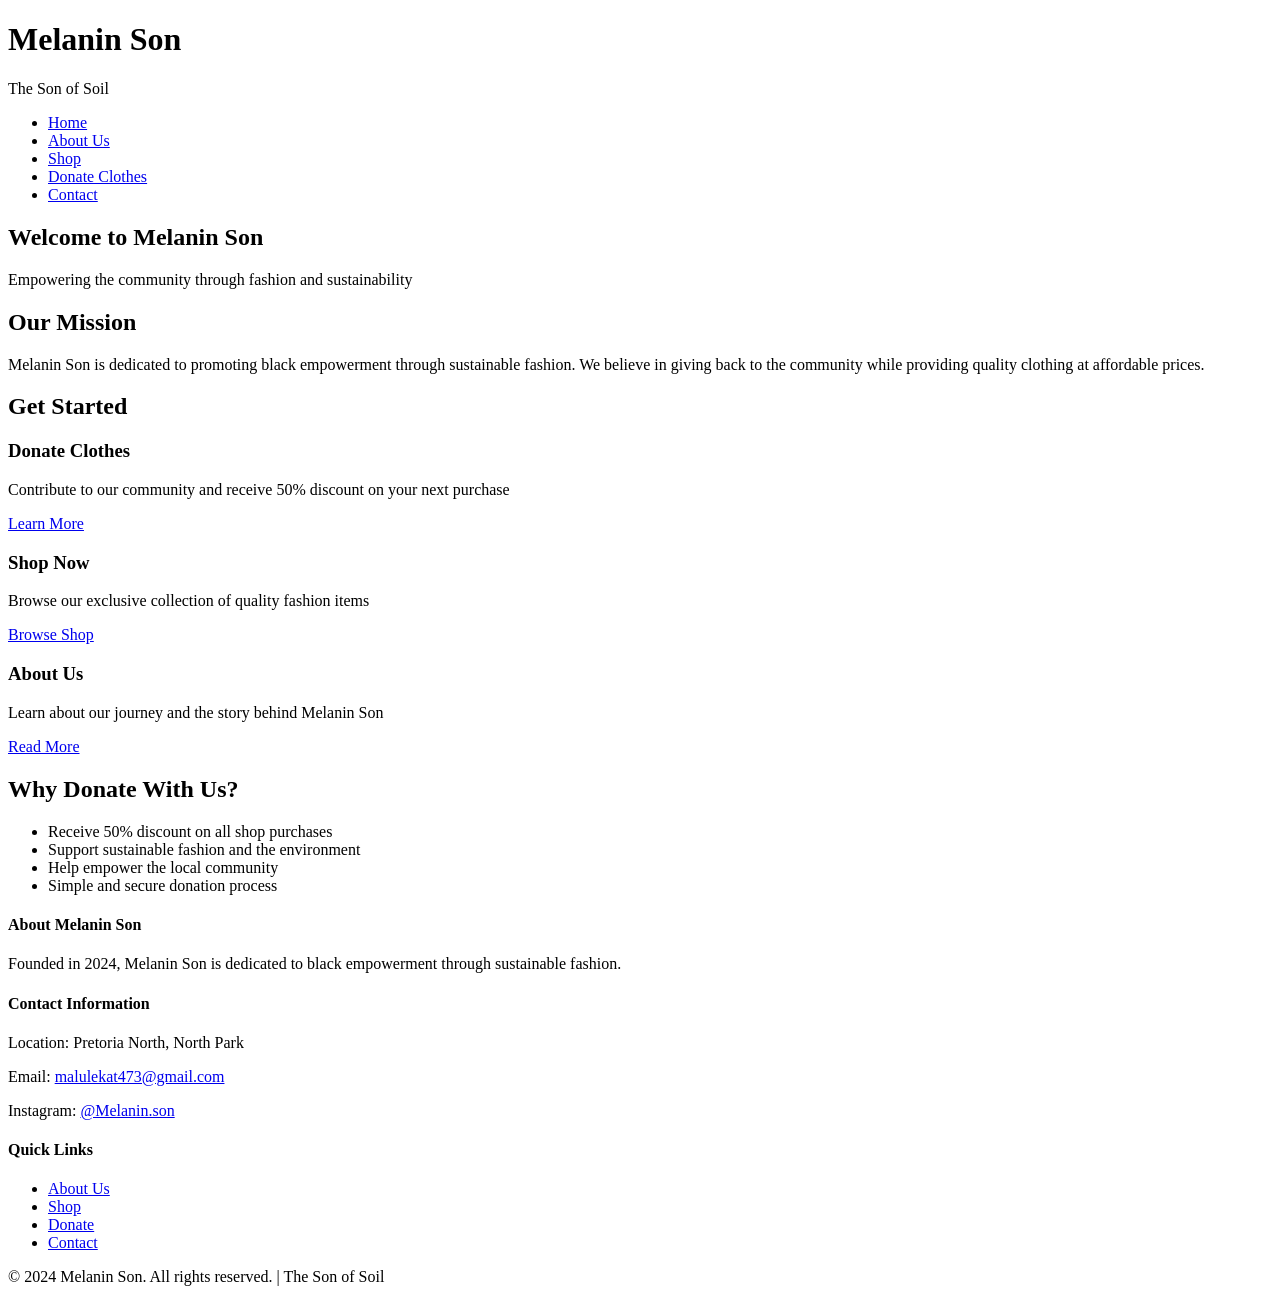
==== index.html @ 532c7f15 "Initial commit" ====
<!DOCTYPE html>
<html lang="en">
<head>
    <meta charset="UTF-8">
    <meta name="viewport" content="width=device-width, initial-scale=1.0">
    <title>Melanin Son - The Son of Soil</title>
    <link rel="stylesheet" href="assets/css/style.css">
</head>
<body>
    <!-- Header -->
    <header>
        <div class="container">
            <div class="logo">
                <h1>Melanin Son</h1>
                <p class="tagline">The Son of Soil</p>
            </div>
        </div>
    </header>

    <!-- Navigation -->
    <nav>
        <ul>
            <li><a href="index.html">Home</a></li>
            <li><a href="pages/about.html">About Us</a></li>
            <li><a href="pages/shop.html">Shop</a></li>
            <li><a href="pages/donate.html">Donate Clothes</a></li>
            <li><a href="pages/contact.html">Contact</a></li>
        </ul>
    </nav>

    <!-- Main Content -->
    <main>
        <section class="hero">
            <h2>Welcome to Melanin Son</h2>
            <p>Empowering the community through fashion and sustainability</p>
        </section>

        <section class="featured">
            <h2>Our Mission</h2>
            <p>
                Melanin Son is dedicated to promoting black empowerment through sustainable fashion. 
                We believe in giving back to the community while providing quality clothing at affordable prices.
            </p>
        </section>

        <section class="quick-links">
            <h2>Get Started</h2>
            <div class="link-container">
                <div class="link-box">
                    <h3>Donate Clothes</h3>
                    <p>Contribute to our community and receive 50% discount on your next purchase</p>
                    <a href="pages/donate.html">Learn More</a>
                </div>
                <div class="link-box">
                    <h3>Shop Now</h3>
                    <p>Browse our exclusive collection of quality fashion items</p>
                    <a href="pages/shop.html">Browse Shop</a>
                </div>
                <div class="link-box">
                    <h3>About Us</h3>
                    <p>Learn about our journey and the story behind Melanin Son</p>
                    <a href="pages/about.html">Read More</a>
                </div>
            </div>
        </section>

        <section class="benefits">
            <h2>Why Donate With Us?</h2>
            <ul>
                <li>Receive 50% discount on all shop purchases</li>
                <li>Support sustainable fashion and the environment</li>
                <li>Help empower the local community</li>
                <li>Simple and secure donation process</li>
            </ul>
        </section>
    </main>

    <!-- Footer -->
    <footer>
        <div class="footer-content">
            <div class="footer-section">
                <h4>About Melanin Son</h4>
                <p>Founded in 2024, Melanin Son is dedicated to black empowerment through sustainable fashion.</p>
            </div>
            <div class="footer-section">
                <h4>Contact Information</h4>
                <p>Location: Pretoria North, North Park</p>
                <p>Email: <a href="mailto:malulekat473@gmail.com">malulekat473@gmail.com</a></p>
                <p>Instagram: <a href="https://www.instagram.com/Melanin.son" target="_blank">@Melanin.son</a></p>
            </div>
            <div class="footer-section">
                <h4>Quick Links</h4>
                <ul>
                    <li><a href="pages/about.html">About Us</a></li>
                    <li><a href="pages/shop.html">Shop</a></li>
                    <li><a href="pages/donate.html">Donate</a></li>
                    <li><a href="pages/contact.html">Contact</a></li>
                </ul>
            </div>
        </div>
        <div class="footer-bottom">
            <p>&copy; 2024 Melanin Son. All rights reserved. | The Son of Soil</p>
        </div>
    </footer>

    <script src="assets/js/script.js"></script>
</body>
</html>
---- assets/css/style.css ----
/* Melanin Son - CSS Stylesheet */
/* This file is ready for styling. Basic HTML structure is in place. */
/* Add your custom styles here to enhance the visual design. */
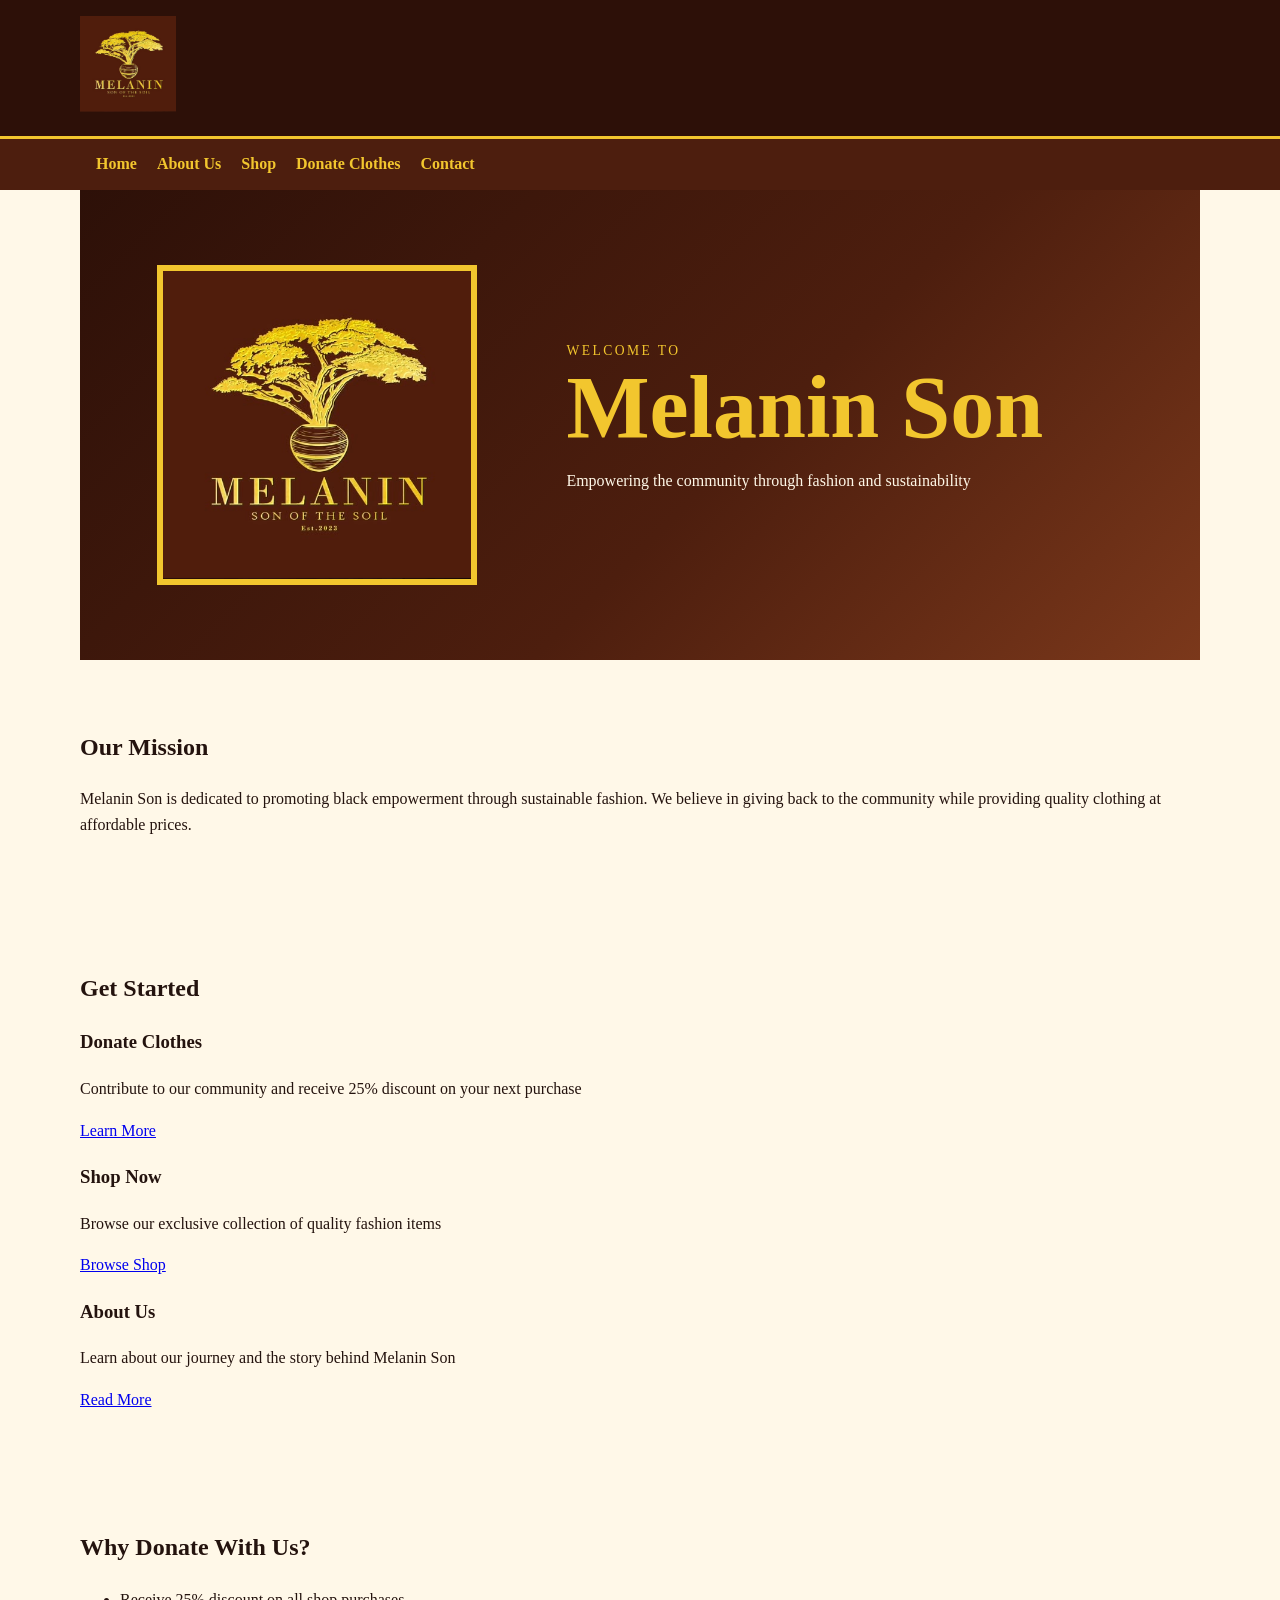
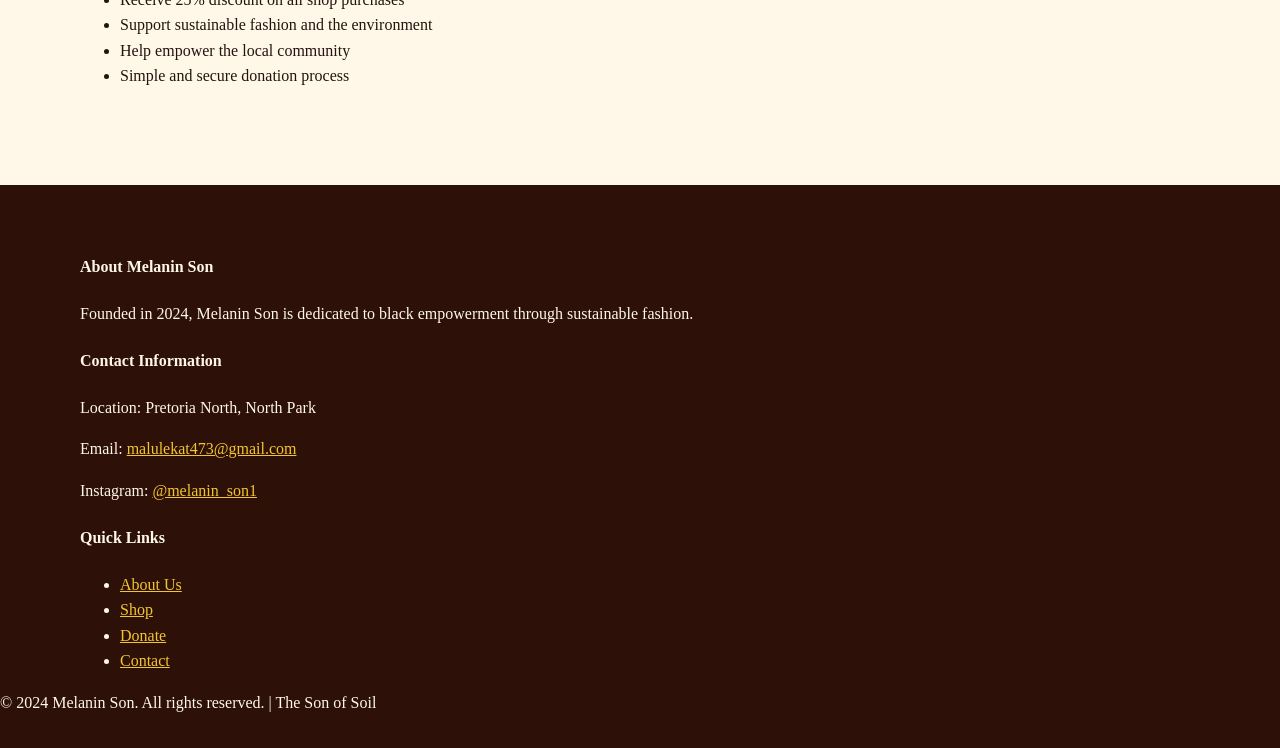
==== commit 280f8039: "Update Melanin Son website Co-authored-by: Copilot <223556219+Copilot@users.noreply.github.com>" ====
--- a/index.html
+++ b/index.html
@@ -11,8 +11,9 @@
     <header>
         <div class="container">
             <div class="logo">
-                <h1>Melanin Son</h1>
-                <p class="tagline">The Son of Soil</p>
+                <a href="index.html" aria-label="Melanin Son home">
+                    <img src="assets/images/Melanin Son Logo.jpeg" alt="Melanin Son - Son of the Soil logo">
+                </a>
             </div>
         </div>
     </header>
@@ -31,8 +32,12 @@
     <!-- Main Content -->
     <main>
         <section class="hero">
-            <h2>Welcome to Melanin Son</h2>
-            <p>Empowering the community through fashion and sustainability</p>
+            <img class="welcome-logo" src="assets/images/Melanin Son Logo.jpeg" alt="Melanin Son tree logo">
+            <div class="hero-copy">
+                <p class="eyebrow">Welcome to</p>
+                <h2>Melanin Son</h2>
+                <p>Empowering the community through fashion and sustainability</p>
+            </div>
         </section>
 
         <section class="featured">
@@ -48,7 +53,7 @@
             <div class="link-container">
                 <div class="link-box">
                     <h3>Donate Clothes</h3>
-                    <p>Contribute to our community and receive 50% discount on your next purchase</p>
+                    <p>Contribute to our community and receive 25% discount on your next purchase</p>
                     <a href="pages/donate.html">Learn More</a>
                 </div>
                 <div class="link-box">
@@ -67,7 +72,7 @@
         <section class="benefits">
             <h2>Why Donate With Us?</h2>
             <ul>
-                <li>Receive 50% discount on all shop purchases</li>
+                <li>Receive 25% discount on all shop purchases</li>
                 <li>Support sustainable fashion and the environment</li>
                 <li>Help empower the local community</li>
                 <li>Simple and secure donation process</li>
@@ -86,7 +91,7 @@
                 <h4>Contact Information</h4>
                 <p>Location: Pretoria North, North Park</p>
                 <p>Email: <a href="mailto:malulekat473@gmail.com">malulekat473@gmail.com</a></p>
-                <p>Instagram: <a href="https://www.instagram.com/Melanin.son" target="_blank">@Melanin.son</a></p>
+                <p>Instagram: <a href="https://www.instagram.com/melanin_son1" target="_blank">@melanin_son1</a></p>
             </div>
             <div class="footer-section">
                 <h4>Quick Links</h4>
--- a/assets/css/style.css
+++ b/assets/css/style.css
@@ -1,3 +1,185 @@
-/* Melanin Son - CSS Stylesheet */
-/* This file is ready for styling. Basic HTML structure is in place. */
-/* Add your custom styles here to enhance the visual design. */
+:root {
+    --soil: #4d1e0e;
+    --soil-deep: #2d1008;
+    --gold: #f2c62e;
+    --cream: #fff8e8;
+    --ink: #24130e;
+}
+
+* {
+    box-sizing: border-box;
+}
+
+body {
+    margin: 0;
+    color: var(--ink);
+    background: var(--cream);
+    font-family: Georgia, "Times New Roman", serif;
+    line-height: 1.6;
+}
+
+header {
+    background: var(--soil-deep);
+    border-bottom: 3px solid var(--gold);
+}
+
+.container,
+main,
+.footer-content {
+    width: min(1120px, calc(100% - 2rem));
+    margin: 0 auto;
+}
+
+.logo {
+    padding: 1rem 0;
+}
+
+.logo a {
+    display: inline-block;
+}
+
+.logo img {
+    display: block;
+    width: 96px;
+    height: 96px;
+    object-fit: cover;
+}
+
+nav {
+    background: var(--soil);
+}
+
+nav ul {
+    display: flex;
+    flex-wrap: wrap;
+    gap: 1.25rem;
+    max-width: 1120px;
+    margin: 0 auto;
+    padding: 0.8rem 1rem;
+    list-style: none;
+}
+
+nav a,
+footer a {
+    color: var(--gold);
+}
+
+nav a {
+    text-decoration: none;
+    font-weight: bold;
+}
+
+.hero {
+    display: grid;
+    grid-template-columns: minmax(180px, 320px) 1fr;
+    align-items: center;
+    gap: clamp(2rem, 7vw, 6rem);
+    min-height: 470px;
+    padding: 4rem clamp(1rem, 6vw, 6rem);
+    color: var(--cream);
+    background: linear-gradient(135deg, var(--soil-deep), var(--soil) 58%, #7b381b);
+}
+
+.welcome-logo {
+    width: min(100%, 320px);
+    aspect-ratio: 1;
+    object-fit: cover;
+    border: 6px solid var(--gold);
+}
+
+.eyebrow {
+    margin: 0;
+    color: var(--gold);
+    text-transform: uppercase;
+    letter-spacing: 0.18em;
+    font-size: 0.85rem;
+}
+
+.hero h2 {
+    margin: 0.2rem 0 0.75rem;
+    color: var(--gold);
+    font-size: clamp(2.5rem, 7vw, 5.5rem);
+    line-height: 1;
+}
+
+main > section:not(.hero) {
+    padding: 3rem 0;
+}
+
+.products-grid h2 {
+    margin-bottom: 1.5rem;
+}
+
+.product-list {
+    display: grid;
+    grid-template-columns: repeat(2, minmax(0, 1fr));
+    gap: 1.5rem;
+}
+
+.product-item {
+    overflow: hidden;
+    background: #ffffff;
+    border: 1px solid #e7d9c3;
+    box-shadow: 0 8px 20px rgba(45, 16, 8, 0.08);
+}
+
+.product-image {
+    display: block;
+    width: 100%;
+    height: 320px;
+    object-fit: cover;
+    background: #f3eee6;
+}
+
+.product-details {
+    padding: 1.25rem;
+}
+
+.product-details h3 {
+    margin: 0;
+    color: var(--soil);
+}
+
+.product-price {
+    margin: 0.35rem 0;
+    color: var(--soil);
+    font-size: 1.2rem;
+    font-weight: bold;
+}
+
+.product-description {
+    min-height: 3.2rem;
+    margin: 0 0 1rem;
+}
+
+.product-action {
+    display: inline-block;
+    padding: 0.65rem 1rem;
+    color: var(--soil-deep);
+    background: var(--gold);
+    font-weight: bold;
+    text-decoration: none;
+}
+
+footer {
+    margin-top: 2rem;
+    padding: 3rem 0 1rem;
+    color: var(--cream);
+    background: var(--soil-deep);
+}
+
+@media (max-width: 640px) {
+    .product-list {
+        grid-template-columns: 1fr;
+    }
+
+    .hero {
+        grid-template-columns: 1fr;
+        min-height: 0;
+        padding: 3rem 1.25rem;
+    }
+
+    .welcome-logo {
+        width: min(100%, 250px);
+    }
+}
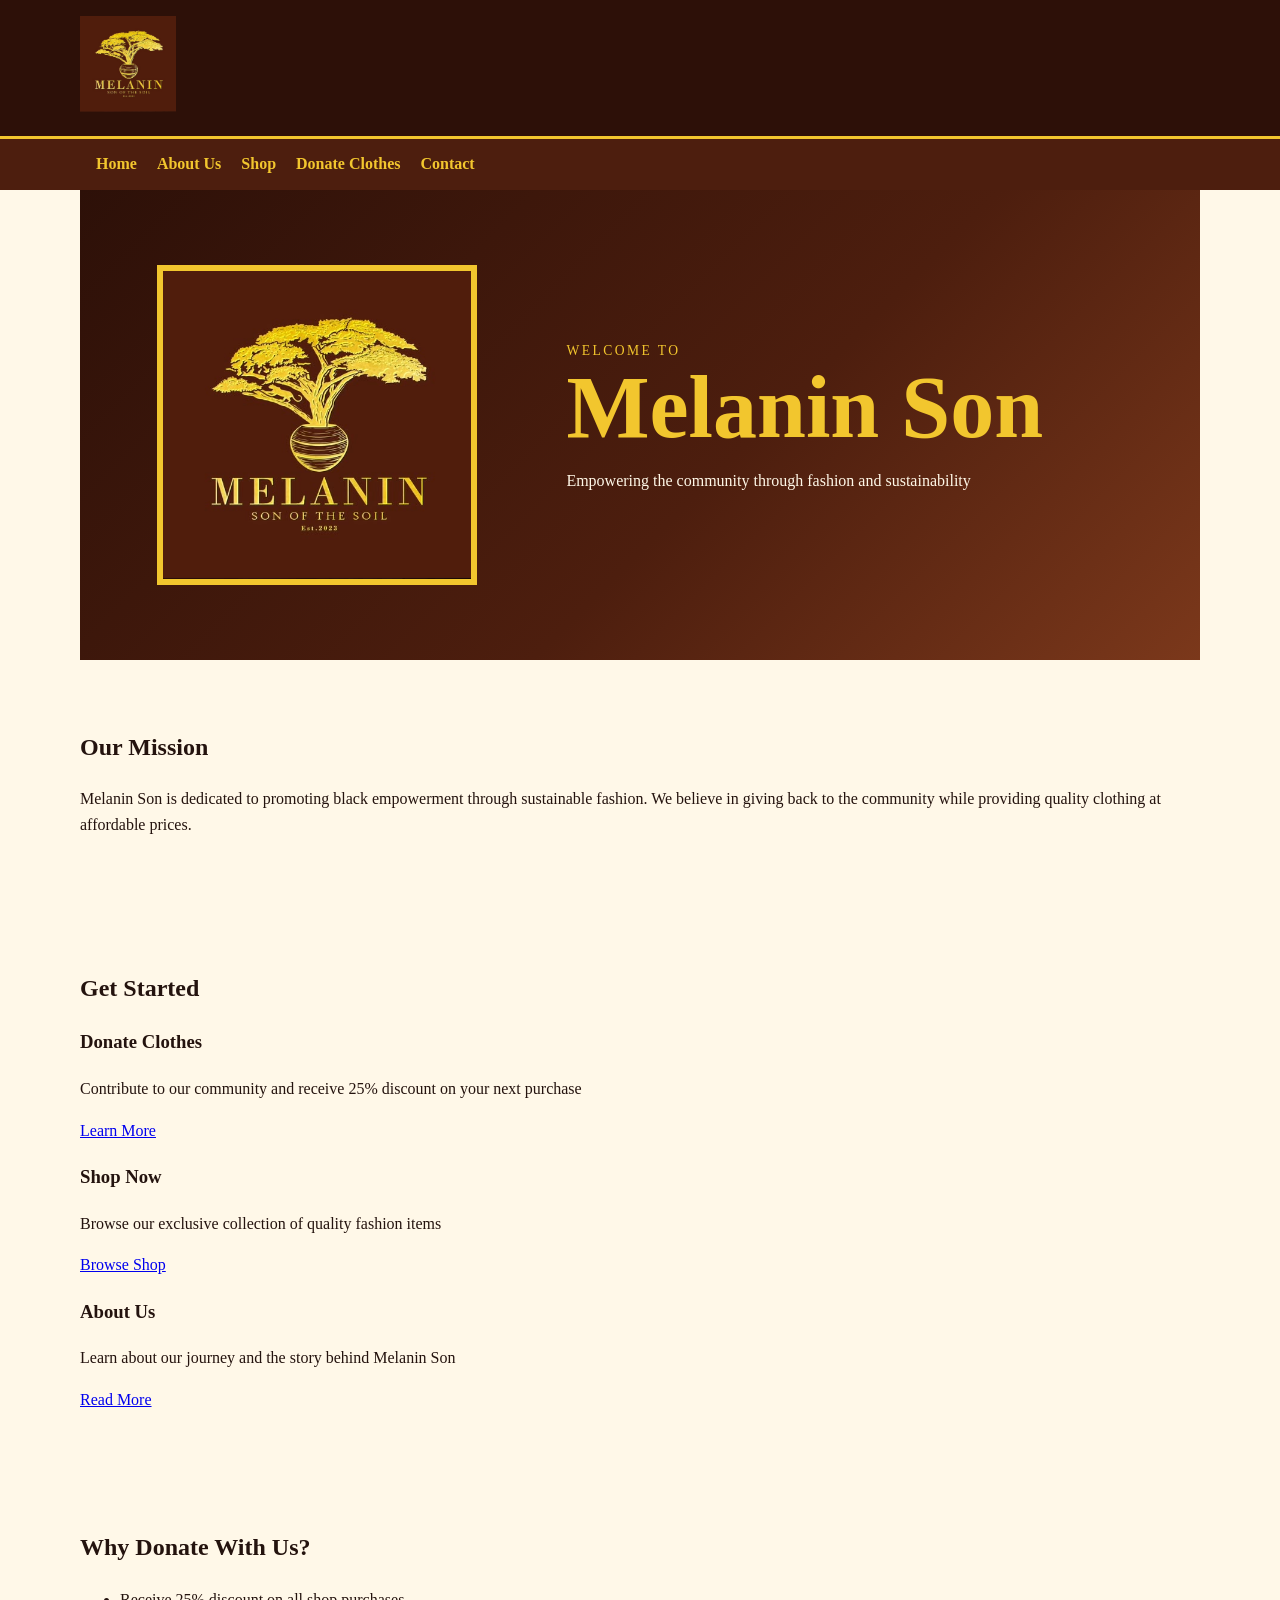
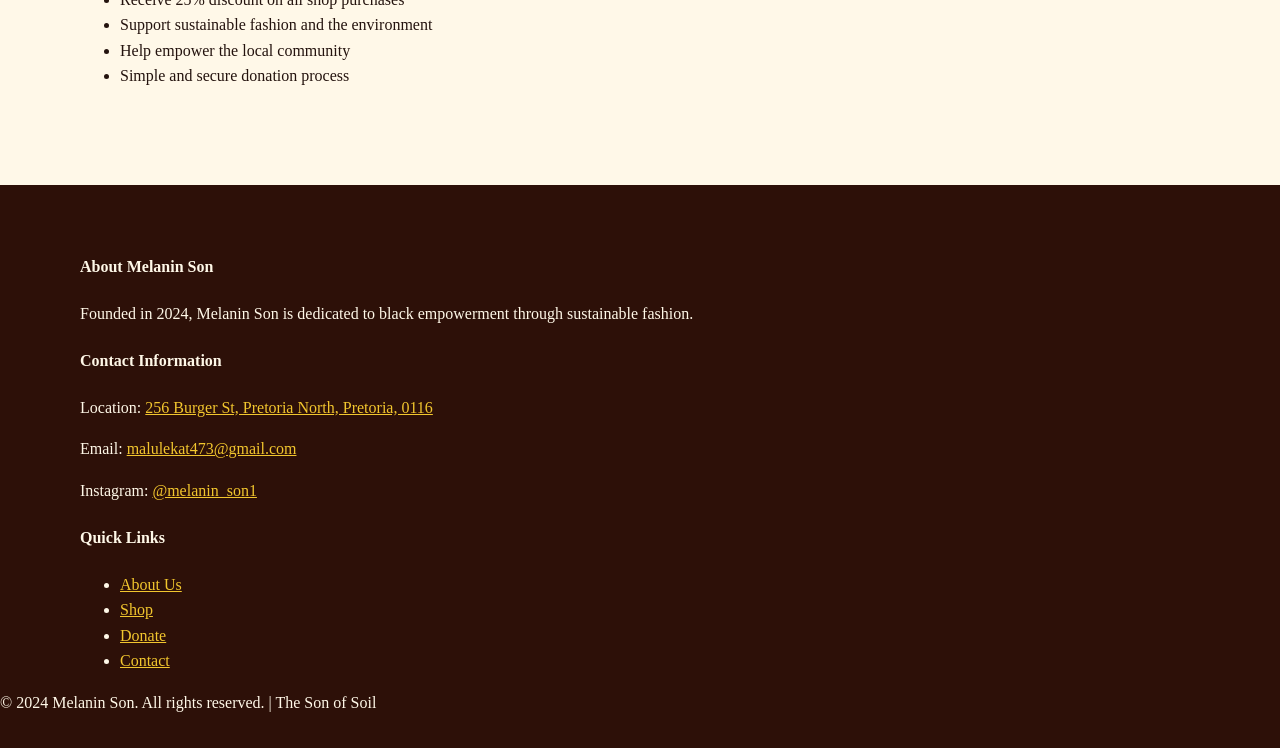
==== commit 954bf8b8: "Melanin Son - publish" ====
--- a/index.html
+++ b/index.html
@@ -1,4 +1,4 @@
-<!DOCTYPE html>
+﻿<!DOCTYPE html>
 <html lang="en">
 <head>
     <meta charset="UTF-8">
@@ -89,7 +89,7 @@
             </div>
             <div class="footer-section">
                 <h4>Contact Information</h4>
-                <p>Location: Pretoria North, North Park</p>
+                <p>Location: <a href="https://www.google.com/maps/search/?api=1&query=256+Burger+St+Pretoria+North+Pretoria+0116" target="_blank" rel="noopener">256 Burger St, Pretoria North, Pretoria, 0116</a></p>
                 <p>Email: <a href="mailto:malulekat473@gmail.com">malulekat473@gmail.com</a></p>
                 <p>Instagram: <a href="https://www.instagram.com/melanin_son1" target="_blank">@melanin_son1</a></p>
             </div>
@@ -111,3 +111,5 @@
     <script src="assets/js/script.js"></script>
 </body>
 </html>
+
+
